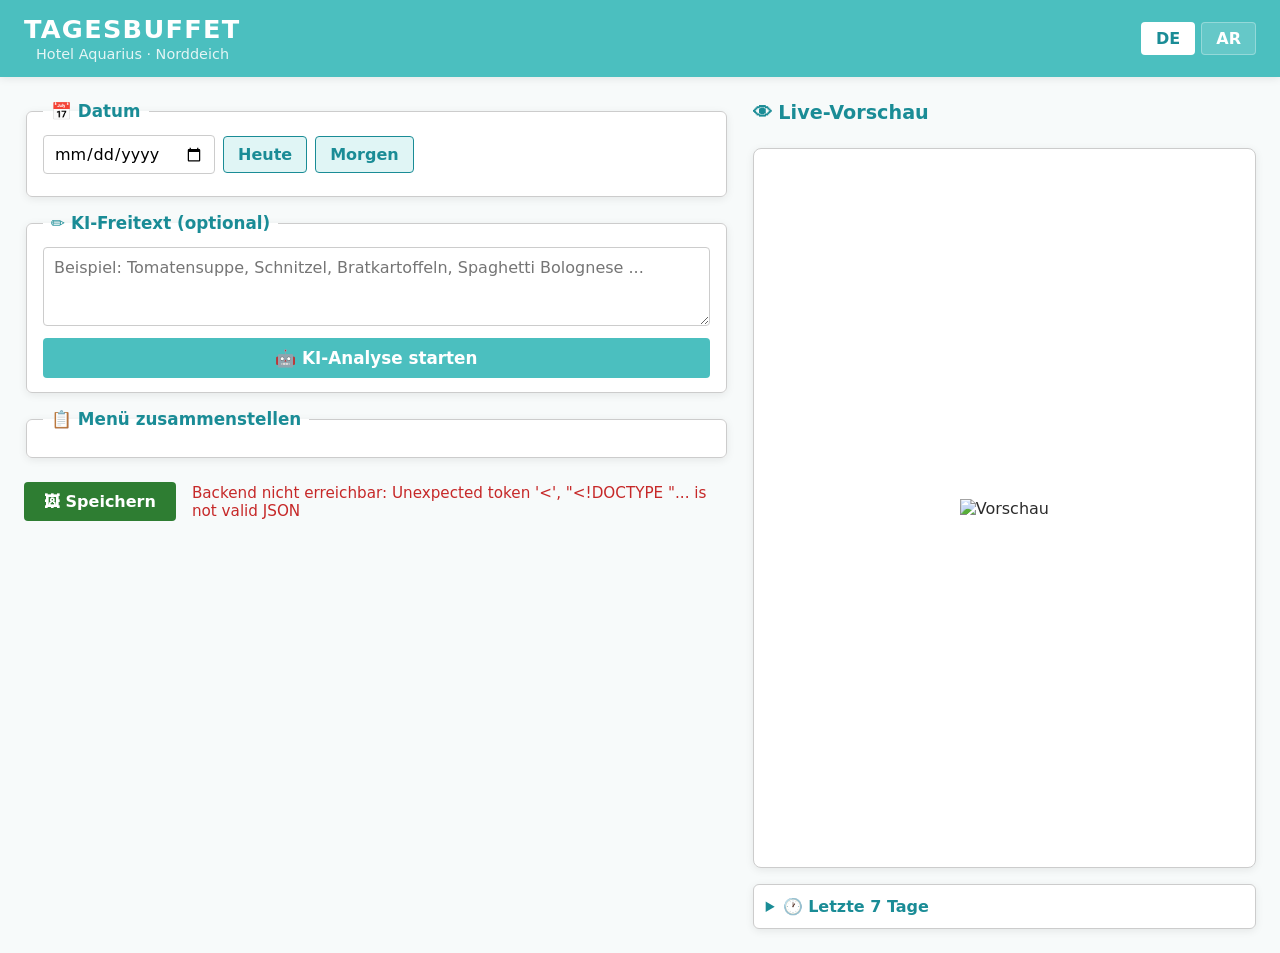
==== static/index.html @ 6ee59e07 "Web-App: FastAPI-Backend + HTML/JS-Frontend Macht das Tagesbuffet als Web-App im Browser nutzbar – D" ====
<!DOCTYPE html>
<html lang="de">
<head>
<meta charset="UTF-8">
<meta name="viewport" content="width=device-width, initial-scale=1.0">
<title>Tagesbuffet · Hotel Aquarius</title>
<link rel="stylesheet" href="/static/style.css">
</head>
<body>

<!-- ── Header ─────────────────────────────────────────────────────────────── -->
<header>
  <div class="header-inner">
    <div class="brand">
      <h1>TAGESBUFFET</h1>
      <span class="subtitle">Hotel Aquarius · Norddeich</span>
    </div>
    <div class="header-actions">
      <button id="lang-de" class="lang-btn active" data-lang="de">DE</button>
      <button id="lang-ar" class="lang-btn" data-lang="ar">AR</button>
    </div>
  </div>
</header>

<!-- ── Hauptlayout (Eingabe links, Vorschau rechts) ─────────────────────── -->
<main>
  <!-- Linke Spalte: Eingabe -->
  <section class="col-input">

    <!-- Datum -->
    <fieldset>
      <legend data-i18n="date">📅 Datum</legend>
      <div class="row">
        <input type="date" id="date-input">
        <button class="btn-secondary" id="btn-today" data-i18n="today">Heute</button>
        <button class="btn-secondary" id="btn-tomorrow" data-i18n="tomorrow">Morgen</button>
      </div>
      <div class="date-display" id="date-display"></div>
    </fieldset>

    <!-- KI-Freitext -->
    <fieldset>
      <legend data-i18n="ki_input">✏ KI-Freitext (optional)</legend>
      <textarea
        id="ki-text"
        rows="3"
        data-i18n-ph="ki_placeholder"
        placeholder="Beispiel: Tomatensuppe, Schnitzel, Bratkartoffeln, Spaghetti Bolognese ..."
      ></textarea>
      <button id="btn-ki" class="btn-primary" data-i18n="ki_analyze">
        🤖 KI-Analyse starten
      </button>
    </fieldset>

    <!-- Menü-Slots (werden dynamisch aus /api/categories befüllt) -->
    <fieldset>
      <legend data-i18n="menu">📋 Menü zusammenstellen</legend>
      <div id="slots"></div>
    </fieldset>

    <!-- Status & Aktionen -->
    <div class="actions">
      <button id="btn-save" class="btn-success" data-i18n="save">
        🖼 Speichern
      </button>
      <div id="status" class="status"></div>
    </div>

  </section>

  <!-- Rechte Spalte: Live-Vorschau -->
  <section class="col-preview">
    <h2 data-i18n="preview">👁 Live-Vorschau</h2>
    <div class="preview-frame">
      <img id="preview-img" src="" alt="Vorschau" />
      <div id="preview-loading" class="preview-loading">⏳</div>
    </div>

    <!-- Verlauf -->
    <details class="history-box">
      <summary data-i18n="history">🕐 Letzte 7 Tage</summary>
      <div id="history-list"></div>
    </details>
  </section>
</main>

<script src="/static/i18n.js"></script>
<script src="/static/app.js"></script>
</body>
</html>
---- static/style.css ----
/* ════════════════════════════════════════════════════════════════════════════
   Tagesbuffet · Hotel Aquarius
   Aquarius-Teal Farbschema (passend zur Desktop-GUI)
   ══════════════════════════════════════════════════════════════════════════ */

:root {
  --teal:        #4BBFBF;
  --teal-dark:   #1A8C96;
  --teal-light:  #e0f5f5;
  --bg:          #f7fafa;
  --white:       #ffffff;
  --text:        #2c2c2c;
  --gray:        #888;
  --border:      #ccc;
  --success:     #2e7d32;
  --error:       #c62828;
  --shadow:      0 2px 8px rgba(0,0,0,0.08);
}

* { box-sizing: border-box; }

html, body {
  margin: 0;
  padding: 0;
  font-family: "Segoe UI", system-ui, sans-serif;
  font-size: 16px;
  background: var(--bg);
  color: var(--text);
}

/* ── Header ──────────────────────────────────────────────────────────────── */

header {
  background: var(--teal);
  color: var(--white);
  box-shadow: var(--shadow);
}

.header-inner {
  max-width: 1400px;
  margin: 0 auto;
  padding: 14px 24px;
  display: flex;
  align-items: center;
  justify-content: space-between;
}

.brand h1 {
  margin: 0;
  font-size: 1.6em;
  letter-spacing: 0.05em;
}

.subtitle {
  font-size: 0.9em;
  opacity: 0.85;
  margin-left: 12px;
}

.header-actions { display: flex; gap: 6px; }

.lang-btn {
  background: rgba(255,255,255,0.15);
  color: var(--white);
  border: 1px solid rgba(255,255,255,0.3);
  padding: 6px 14px;
  border-radius: 4px;
  cursor: pointer;
  font-weight: 600;
}
.lang-btn.active { background: var(--white); color: var(--teal-dark); }
.lang-btn:hover  { background: rgba(255,255,255,0.3); }

/* ── Hauptlayout ─────────────────────────────────────────────────────────── */

main {
  max-width: 1400px;
  margin: 24px auto;
  padding: 0 24px;
  display: grid;
  grid-template-columns: minmax(420px, 1.4fr) minmax(320px, 1fr);
  gap: 24px;
}

@media (max-width: 900px) {
  main { grid-template-columns: 1fr; }
}

.col-input, .col-preview {
  display: flex;
  flex-direction: column;
  gap: 16px;
}

/* ── Fieldsets ───────────────────────────────────────────────────────────── */

fieldset {
  background: var(--white);
  border: 1px solid var(--border);
  border-radius: 6px;
  padding: 14px 16px;
  box-shadow: var(--shadow);
}

legend {
  font-weight: 700;
  color: var(--teal-dark);
  padding: 0 8px;
  font-size: 1.05em;
}

.row {
  display: flex;
  gap: 8px;
  flex-wrap: wrap;
  align-items: center;
}

/* ── Datum ───────────────────────────────────────────────────────────────── */

input[type="date"] {
  padding: 8px 10px;
  border: 1px solid var(--border);
  border-radius: 4px;
  font-size: 1em;
  font-family: inherit;
}

.date-display {
  margin-top: 8px;
  font-size: 1.1em;
  font-weight: 600;
  color: var(--teal-dark);
}

/* ── KI-Freitext ─────────────────────────────────────────────────────────── */

textarea {
  width: 100%;
  border: 1px solid var(--border);
  border-radius: 4px;
  padding: 10px;
  font-family: inherit;
  font-size: 1em;
  resize: vertical;
  margin-bottom: 8px;
}
textarea:focus { outline: 2px solid var(--teal); border-color: var(--teal); }

/* ── Slots (Menü) ────────────────────────────────────────────────────────── */

.slot-row {
  display: grid;
  grid-template-columns: 180px 1fr;
  gap: 10px;
  align-items: center;
  padding: 6px 0;
  border-bottom: 1px dashed var(--teal-light);
}
.slot-row:last-child { border-bottom: none; }

.slot-label {
  font-weight: 600;
  color: var(--teal-dark);
  font-size: 1em;
}
.slot-label .optional {
  font-size: 0.8em;
  color: var(--gray);
  font-weight: 400;
  margin-left: 4px;
}

.slot-input {
  position: relative;
}

.slot-input input,
.slot-input select {
  width: 100%;
  padding: 8px 10px;
  border: 1px solid var(--border);
  border-radius: 4px;
  font-size: 1em;
  font-family: inherit;
  background: var(--teal-light);
}
.slot-input input:focus,
.slot-input select:focus {
  outline: 2px solid var(--teal);
  background: var(--white);
  border-color: var(--teal);
}

/* Datalist-Hinweis: Browser zeigt nativ Dropdown */

/* ── Buttons ─────────────────────────────────────────────────────────────── */

button {
  font-family: inherit;
  font-size: 1em;
  padding: 8px 14px;
  border-radius: 4px;
  cursor: pointer;
  border: none;
  font-weight: 600;
}

.btn-primary {
  background: var(--teal);
  color: var(--white);
  width: 100%;
  padding: 10px 14px;
  font-size: 1.05em;
}
.btn-primary:hover { background: var(--teal-dark); }

.btn-success {
  background: var(--success);
  color: var(--white);
  padding: 10px 20px;
}
.btn-success:hover { background: #1b5e20; }

.btn-secondary {
  background: var(--teal-light);
  color: var(--teal-dark);
  border: 1px solid var(--teal-dark);
}
.btn-secondary:hover { background: var(--teal); color: var(--white); }

button:disabled { opacity: 0.5; cursor: not-allowed; }

/* ── Aktionen & Status ───────────────────────────────────────────────────── */

.actions {
  display: flex;
  align-items: center;
  gap: 16px;
  padding: 8px 0;
}

.status {
  flex: 1;
  font-size: 0.95em;
  color: var(--gray);
  min-height: 1.5em;
}
.status.success { color: var(--success); }
.status.error   { color: var(--error); }
.status.info    { color: var(--teal-dark); }

/* ── Vorschau ────────────────────────────────────────────────────────────── */

.col-preview h2 {
  margin: 0 0 8px 0;
  color: var(--teal-dark);
  font-size: 1.2em;
}

.preview-frame {
  position: relative;
  background: var(--white);
  border: 1px solid var(--border);
  border-radius: 8px;
  padding: 8px;
  box-shadow: var(--shadow);
  aspect-ratio: 1080 / 1920;
  max-height: 80vh;
  overflow: hidden;
  display: flex;
  align-items: center;
  justify-content: center;
}

#preview-img {
  max-width: 100%;
  max-height: 100%;
  object-fit: contain;
  display: block;
}

.preview-loading {
  position: absolute;
  top: 50%;
  left: 50%;
  transform: translate(-50%, -50%);
  font-size: 2em;
  background: rgba(255,255,255,0.9);
  padding: 16px 24px;
  border-radius: 50%;
  display: none;
}
.preview-loading.active { display: block; }

/* ── Verlauf ─────────────────────────────────────────────────────────────── */

.history-box {
  background: var(--white);
  border: 1px solid var(--border);
  border-radius: 6px;
  padding: 12px;
  box-shadow: var(--shadow);
}
.history-box summary {
  cursor: pointer;
  font-weight: 700;
  color: var(--teal-dark);
}
.history-box[open] summary { margin-bottom: 10px; }

.history-item {
  padding: 8px 10px;
  border: 1px solid var(--teal-light);
  border-radius: 4px;
  margin-bottom: 6px;
  cursor: pointer;
  transition: background 0.15s;
}
.history-item:hover { background: var(--teal-light); }

.history-date {
  font-weight: 700;
  color: var(--teal-dark);
  font-size: 0.95em;
}
.history-preview {
  font-size: 0.85em;
  color: var(--gray);
  margin-top: 2px;
}
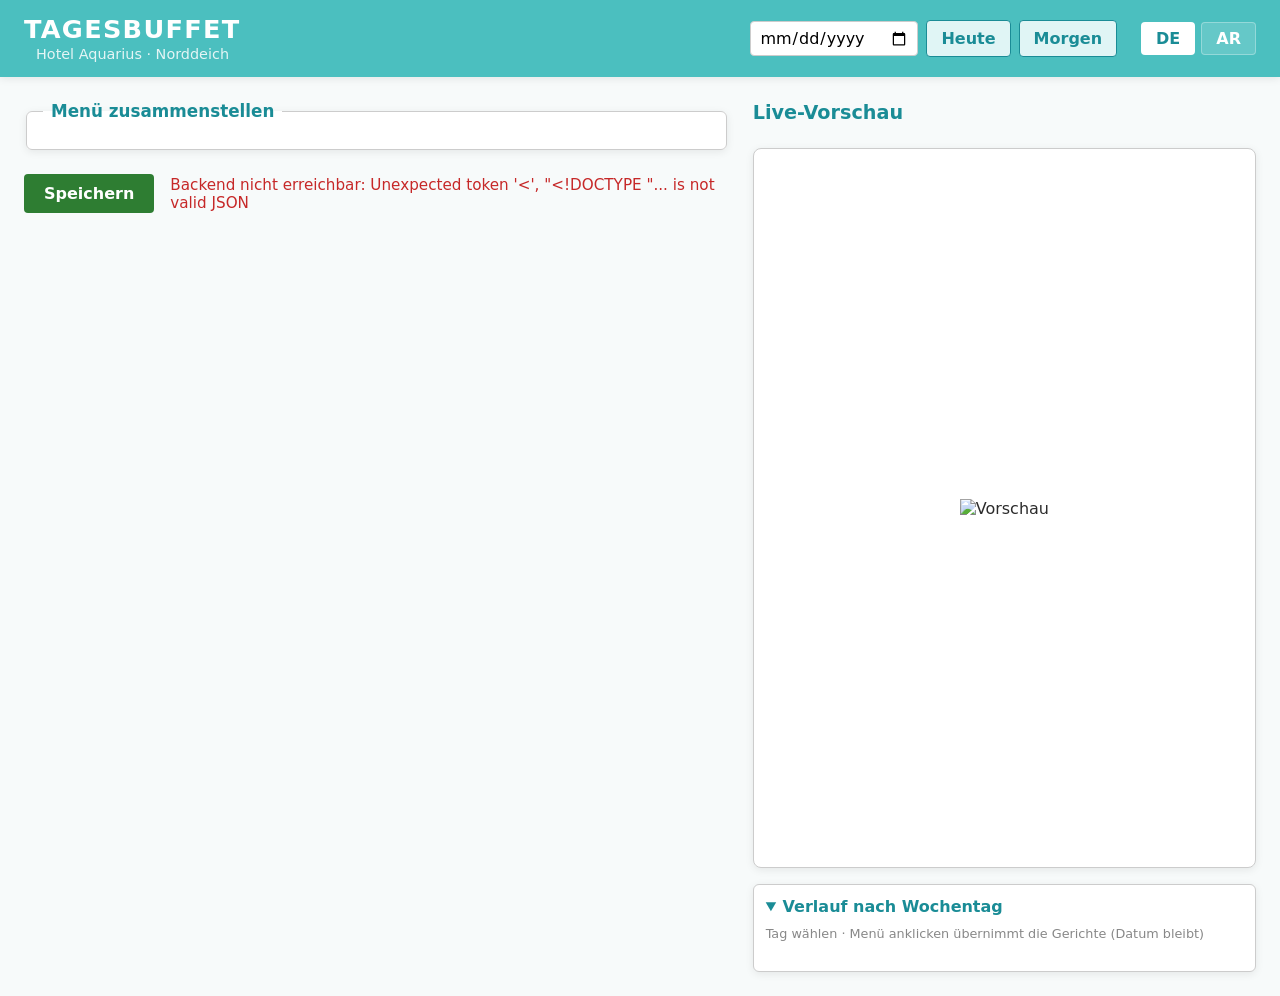
==== commit f1a14ef2: "[web] Tagesbuffet: Verlauf nach Wochentag, Datum im Header, KI-Kachel & Emojis entfernt - Verlauf na" ====
--- a/static/index.html
+++ b/static/index.html
@@ -8,16 +8,25 @@
 </head>
 <body>
 
-<!-- ── Header ─────────────────────────────────────────────────────────────── -->
+<!-- ── Header (inkl. Datumsauswahl) ─────────────────────────────────────────── -->
 <header>
   <div class="header-inner">
     <div class="brand">
       <h1>TAGESBUFFET</h1>
       <span class="subtitle">Hotel Aquarius · Norddeich</span>
     </div>
-    <div class="header-actions">
-      <button id="lang-de" class="lang-btn active" data-lang="de">DE</button>
-      <button id="lang-ar" class="lang-btn" data-lang="ar">AR</button>
+
+    <div class="header-right">
+      <div class="header-date">
+        <input type="date" id="date-input">
+        <button class="btn-secondary" id="btn-today" data-i18n="today">Heute</button>
+        <button class="btn-secondary" id="btn-tomorrow" data-i18n="tomorrow">Morgen</button>
+        <span class="date-display" id="date-display"></span>
+      </div>
+      <div class="header-actions">
+        <button id="lang-de" class="lang-btn active" data-lang="de">DE</button>
+        <button id="lang-ar" class="lang-btn" data-lang="ar">AR</button>
+      </div>
     </div>
   </div>
 </header>
@@ -27,42 +36,15 @@
   <!-- Linke Spalte: Eingabe -->
   <section class="col-input">
 
-    <!-- Datum -->
-    <fieldset>
-      <legend data-i18n="date">📅 Datum</legend>
-      <div class="row">
-        <input type="date" id="date-input">
-        <button class="btn-secondary" id="btn-today" data-i18n="today">Heute</button>
-        <button class="btn-secondary" id="btn-tomorrow" data-i18n="tomorrow">Morgen</button>
-      </div>
-      <div class="date-display" id="date-display"></div>
-    </fieldset>
-
-    <!-- KI-Freitext -->
-    <fieldset>
-      <legend data-i18n="ki_input">✏ KI-Freitext (optional)</legend>
-      <textarea
-        id="ki-text"
-        rows="3"
-        data-i18n-ph="ki_placeholder"
-        placeholder="Beispiel: Tomatensuppe, Schnitzel, Bratkartoffeln, Spaghetti Bolognese ..."
-      ></textarea>
-      <button id="btn-ki" class="btn-primary" data-i18n="ki_analyze">
-        🤖 KI-Analyse starten
-      </button>
-    </fieldset>
-
     <!-- Menü-Slots (werden dynamisch aus /api/categories befüllt) -->
     <fieldset>
-      <legend data-i18n="menu">📋 Menü zusammenstellen</legend>
+      <legend data-i18n="menu">Menü zusammenstellen</legend>
       <div id="slots"></div>
     </fieldset>
 
     <!-- Status & Aktionen -->
     <div class="actions">
-      <button id="btn-save" class="btn-success" data-i18n="save">
-        🖼 Speichern
-      </button>
+      <button id="btn-save" class="btn-success" data-i18n="save">Speichern</button>
       <div id="status" class="status"></div>
     </div>
 
@@ -70,15 +52,17 @@
 
   <!-- Rechte Spalte: Live-Vorschau -->
   <section class="col-preview">
-    <h2 data-i18n="preview">👁 Live-Vorschau</h2>
+    <h2 data-i18n="preview">Live-Vorschau</h2>
     <div class="preview-frame">
       <img id="preview-img" src="" alt="Vorschau" />
-      <div id="preview-loading" class="preview-loading">⏳</div>
+      <div id="preview-loading" class="preview-loading"></div>
     </div>
 
-    <!-- Verlauf -->
-    <details class="history-box">
-      <summary data-i18n="history">🕐 Letzte 7 Tage</summary>
+    <!-- Verlauf nach Wochentag -->
+    <details class="history-box" open>
+      <summary data-i18n="history">Verlauf nach Wochentag</summary>
+      <div class="history-hint" id="history-hint" data-i18n="history_hint"></div>
+      <div class="weekday-bar" id="weekday-bar"></div>
       <div id="history-list"></div>
     </details>
   </section>
--- a/static/style.css
+++ b/static/style.css
@@ -43,6 +43,32 @@
   display: flex;
   align-items: center;
   justify-content: space-between;
+  flex-wrap: wrap;
+  gap: 10px 16px;
+}
+
+/* Datumsauswahl + Sprachschalter im Header */
+.header-right {
+  display: flex;
+  align-items: center;
+  gap: 16px;
+  flex-wrap: wrap;
+}
+.header-date {
+  display: flex;
+  align-items: center;
+  gap: 8px;
+  flex-wrap: wrap;
+}
+.header-date input[type="date"] {
+  padding: 6px 8px;
+}
+.header-date .date-display {
+  margin: 0;
+  color: var(--white);
+  font-weight: 600;
+  font-size: 1em;
+  white-space: nowrap;
 }
 
 .brand h1 {
@@ -250,6 +276,15 @@
 .status.error   { color: var(--error); }
 .status.info    { color: var(--teal-dark); }
 
+/* Anklickbarer Dateiname nach dem Speichern */
+.saved-link {
+  color: var(--teal-dark);
+  font-weight: 700;
+  text-decoration: underline;
+  cursor: pointer;
+}
+.saved-link:hover { color: var(--teal); }
+
 /* ── Vorschau ────────────────────────────────────────────────────────────── */
 
 .col-preview h2 {
@@ -284,14 +319,17 @@
   position: absolute;
   top: 50%;
   left: 50%;
-  transform: translate(-50%, -50%);
-  font-size: 2em;
-  background: rgba(255,255,255,0.9);
-  padding: 16px 24px;
+  width: 36px;
+  height: 36px;
+  margin: -18px 0 0 -18px;
+  border: 4px solid var(--teal-light);
+  border-top-color: var(--teal);
   border-radius: 50%;
   display: none;
+  animation: spin 0.8s linear infinite;
 }
 .preview-loading.active { display: block; }
+@keyframes spin { to { transform: rotate(360deg); } }
 
 /* ── Verlauf ─────────────────────────────────────────────────────────────── */
 
@@ -309,6 +347,31 @@
 }
 .history-box[open] summary { margin-bottom: 10px; }
 
+/* Hinweiszeile + Wochentag-Leiste */
+.history-hint {
+  font-size: 0.8em;
+  color: var(--gray);
+  margin-bottom: 8px;
+}
+
+.weekday-bar {
+  display: flex;
+  gap: 4px;
+  margin-bottom: 10px;
+}
+.wd-btn {
+  flex: 1;
+  padding: 6px 0;
+  font-size: 0.9em;
+  font-weight: 700;
+  background: var(--teal-light);
+  color: var(--teal-dark);
+  border: 1px solid var(--teal-dark);
+  border-radius: 4px;
+}
+.wd-btn:hover  { background: var(--teal); color: var(--white); }
+.wd-btn.active { background: var(--teal); color: var(--white); border-color: var(--teal-dark); }
+
 .history-item {
   padding: 8px 10px;
   border: 1px solid var(--teal-light);
@@ -324,8 +387,18 @@
   color: var(--teal-dark);
   font-size: 0.95em;
 }
-.history-preview {
+.history-lines {
   font-size: 0.85em;
+  color: var(--text);
+  margin-top: 4px;
+  line-height: 1.45;
+}
+.hl-cat {
+  font-weight: 600;
+  color: var(--teal-dark);
+}
+.history-empty {
+  padding: 8px 10px;
   color: var(--gray);
-  margin-top: 2px;
-}
+  font-size: 0.9em;
+}
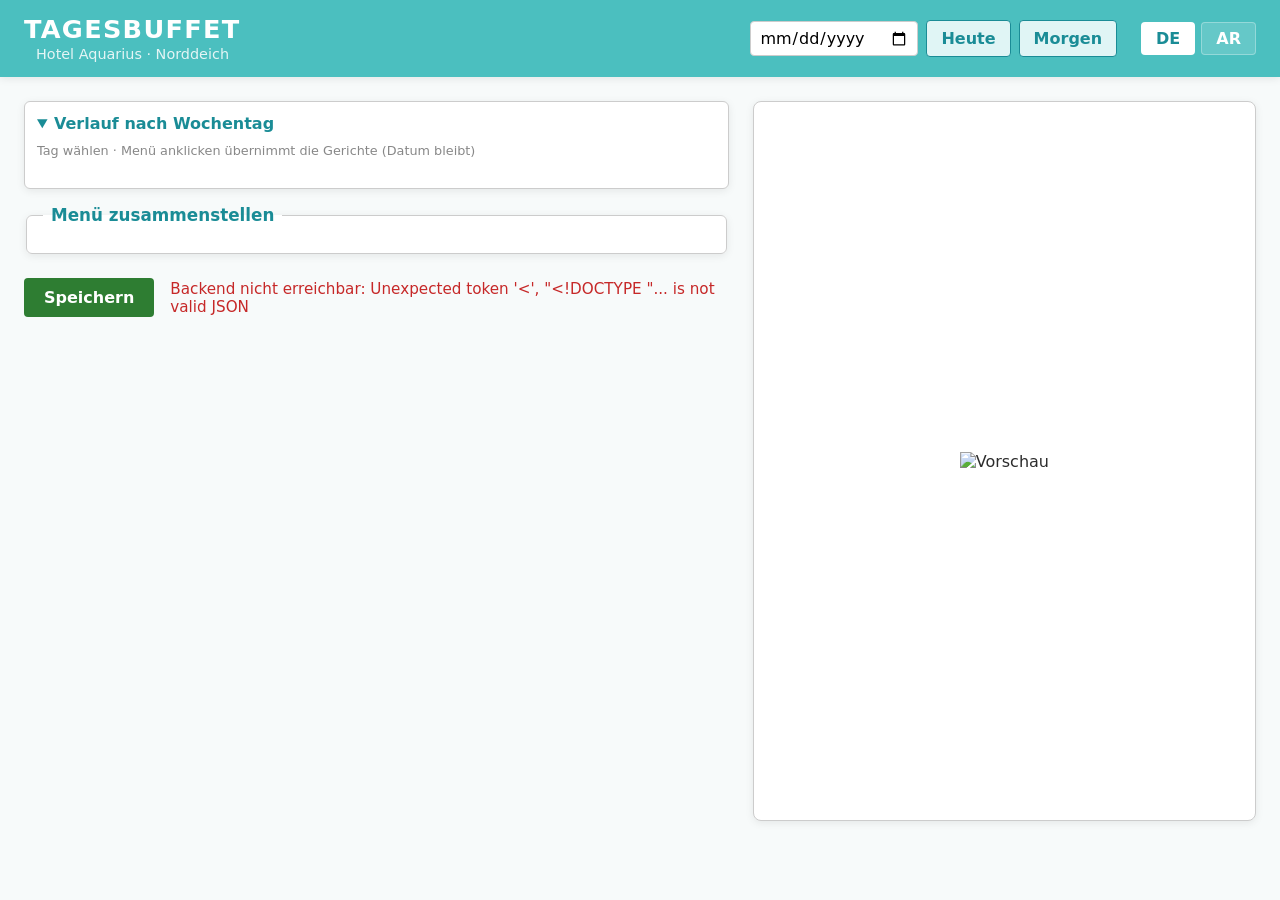
==== commit ab50604b: "[web] Tagesbuffet: Verlauf nach Wochentag ueber das Formular, "Live-Vorschau"-Ueberschrift entfernt " ====
--- a/static/index.html
+++ b/static/index.html
@@ -36,6 +36,14 @@
   <!-- Linke Spalte: Eingabe -->
   <section class="col-input">
 
+    <!-- Verlauf nach Wochentag (oberhalb des Formulars) -->
+    <details class="history-box" open>
+      <summary data-i18n="history">Verlauf nach Wochentag</summary>
+      <div class="history-hint" id="history-hint" data-i18n="history_hint"></div>
+      <div class="weekday-bar" id="weekday-bar"></div>
+      <div id="history-list"></div>
+    </details>
+
     <!-- Menü-Slots (werden dynamisch aus /api/categories befüllt) -->
     <fieldset>
       <legend data-i18n="menu">Menü zusammenstellen</legend>
@@ -50,21 +58,12 @@
 
   </section>
 
-  <!-- Rechte Spalte: Live-Vorschau -->
+  <!-- Rechte Spalte: Vorschau -->
   <section class="col-preview">
-    <h2 data-i18n="preview">Live-Vorschau</h2>
     <div class="preview-frame">
       <img id="preview-img" src="" alt="Vorschau" />
       <div id="preview-loading" class="preview-loading"></div>
     </div>
-
-    <!-- Verlauf nach Wochentag -->
-    <details class="history-box" open>
-      <summary data-i18n="history">Verlauf nach Wochentag</summary>
-      <div class="history-hint" id="history-hint" data-i18n="history_hint"></div>
-      <div class="weekday-bar" id="weekday-bar"></div>
-      <div id="history-list"></div>
-    </details>
   </section>
 </main>
 
